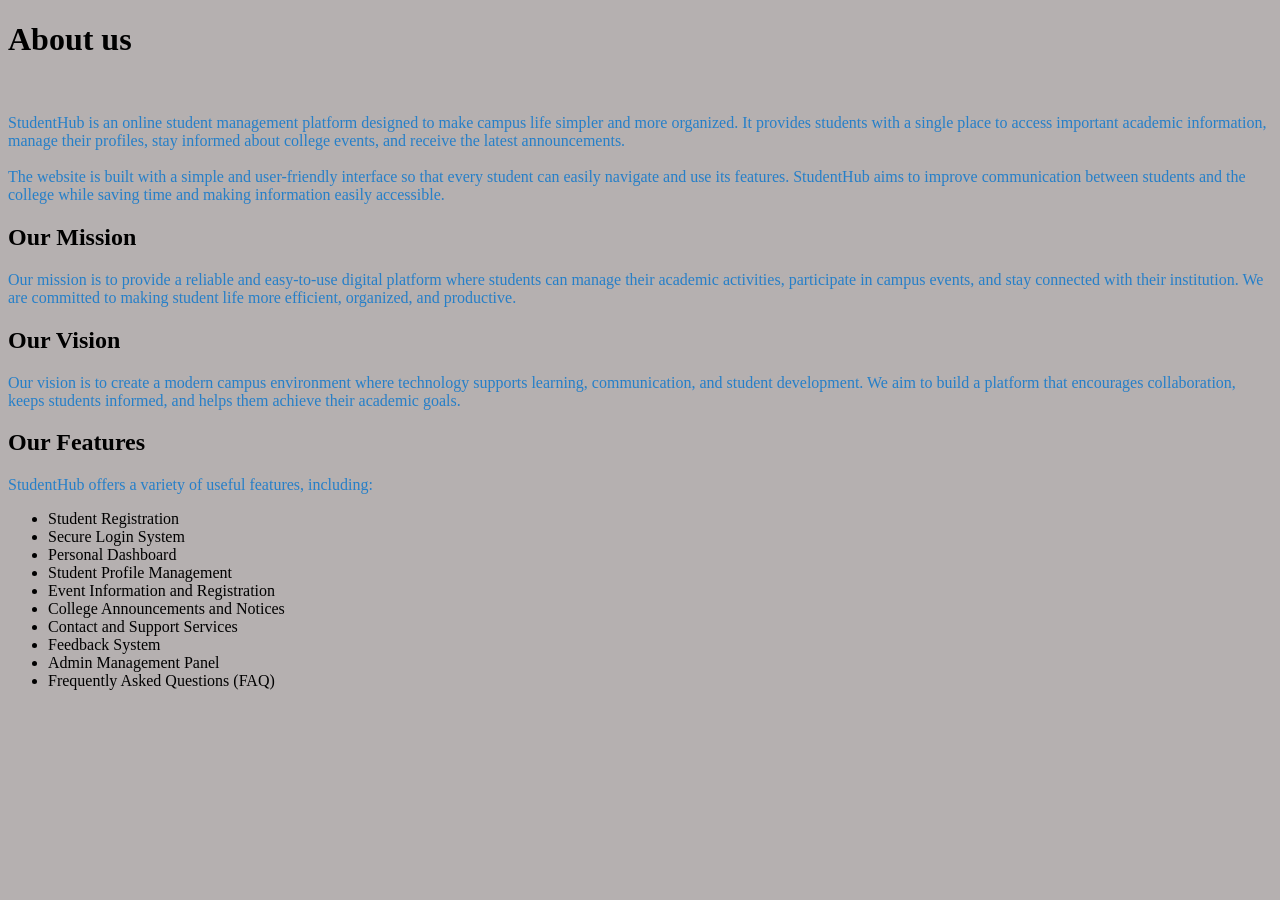
==== pages/about.html @ 84fd2ea5 "Initial commit" ====
<!DOCTYPE html>
<html lang="en">
    <header>
        <title>About StudentHub</title>
    </header>
    <body>
        <style>
            body{
                background-color: rgb(181, 176, 176);
            }
            p{
                color: rgb(38, 127, 200);

            }
        </style>
        <h1> About us</h1>
        <br>
        <p>
            StudentHub is an online student management platform designed to make campus life simpler and more organized.
            It provides students with a single place to access important academic information, manage their profiles, stay
            informed about college events, and receive the latest announcements.<br><br>
            The website is built with a simple and user-friendly interface so that every student can easily navigate and use
            its features. StudentHub aims to improve communication between students and the college while saving time
            and making information easily accessible.
        </p>
        <h2>Our Mission</h2>
        <p>
            Our mission is to provide a reliable and easy-to-use digital platform where students can manage their academic
            activities, participate in campus events, and stay connected with their institution. We are committed to making
            student life more efficient, organized, and productive.
        </p>
        <h2> Our Vision</h2>
        <p>
            Our vision is to create a modern campus environment where technology supports learning, communication, and
            student development. We aim to build a platform that encourages collaboration, keeps students informed, and
            helps them achieve their academic goals.
        </p>
        <h2> Our Features</h2>
        <p>
            StudentHub offers a variety of useful features, including:
            <ul>
                <li>Student Registration</li>
                <li>Secure Login System</li>
                <li>Personal Dashboard</li>
                <li>Student Profile Management</li>
                <li>Event Information and Registration</li>
                <li>College Announcements and Notices</li>
                <li>Contact and Support Services</li>
                <li>Feedback System</li>
                <li>Admin Management Panel</li>
                <li>Frequently Asked Questions (FAQ)</li>
            </ul>
        </p>
    </body>
</html>
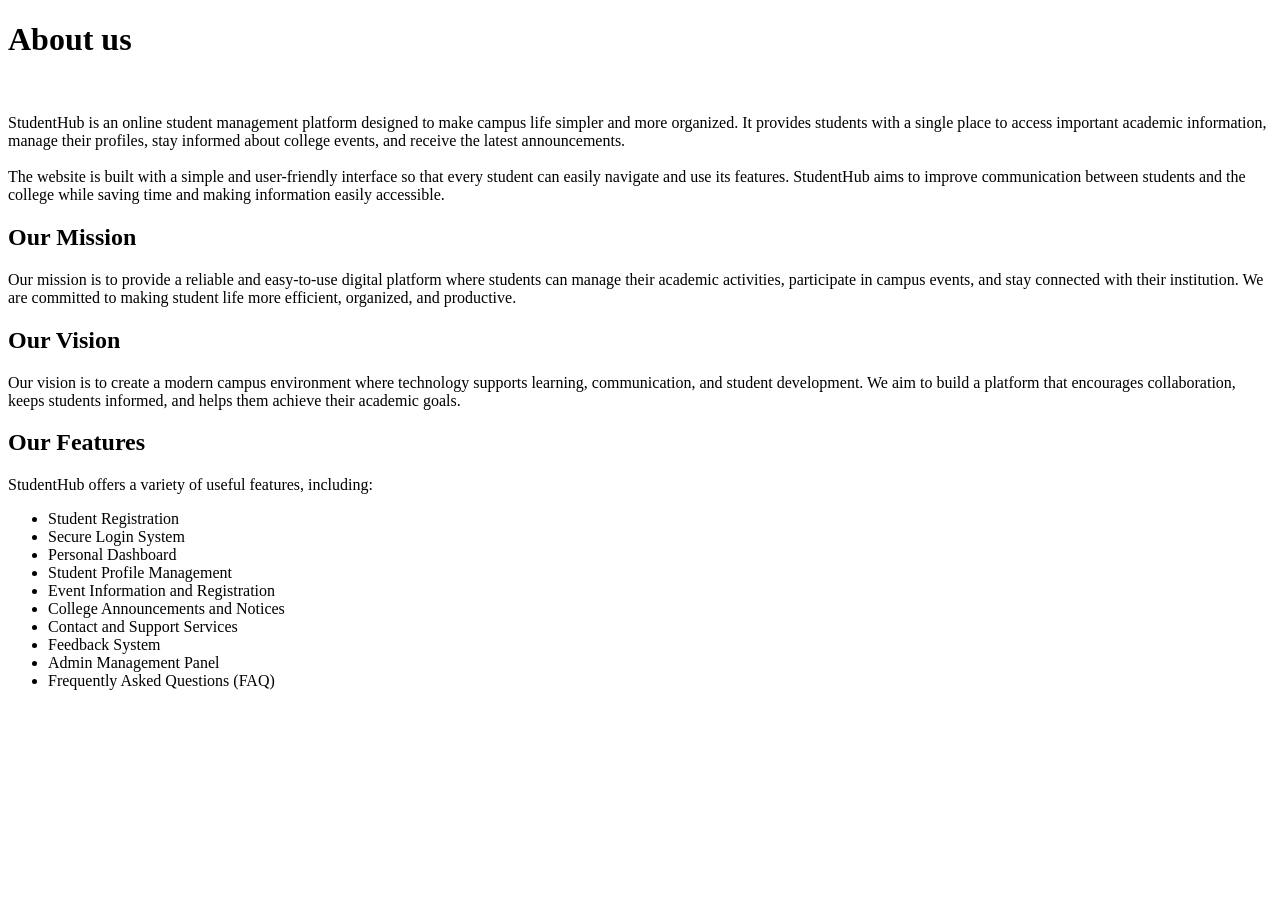
==== commit 754c37e4: "hello" ====
--- a/pages/about.html
+++ b/pages/about.html
@@ -4,15 +4,6 @@
         <title>About StudentHub</title>
     </header>
     <body>
-        <style>
-            body{
-                background-color: rgb(181, 176, 176);
-            }
-            p{
-                color: rgb(38, 127, 200);
-
-            }
-        </style>
         <h1> About us</h1>
         <br>
         <p>
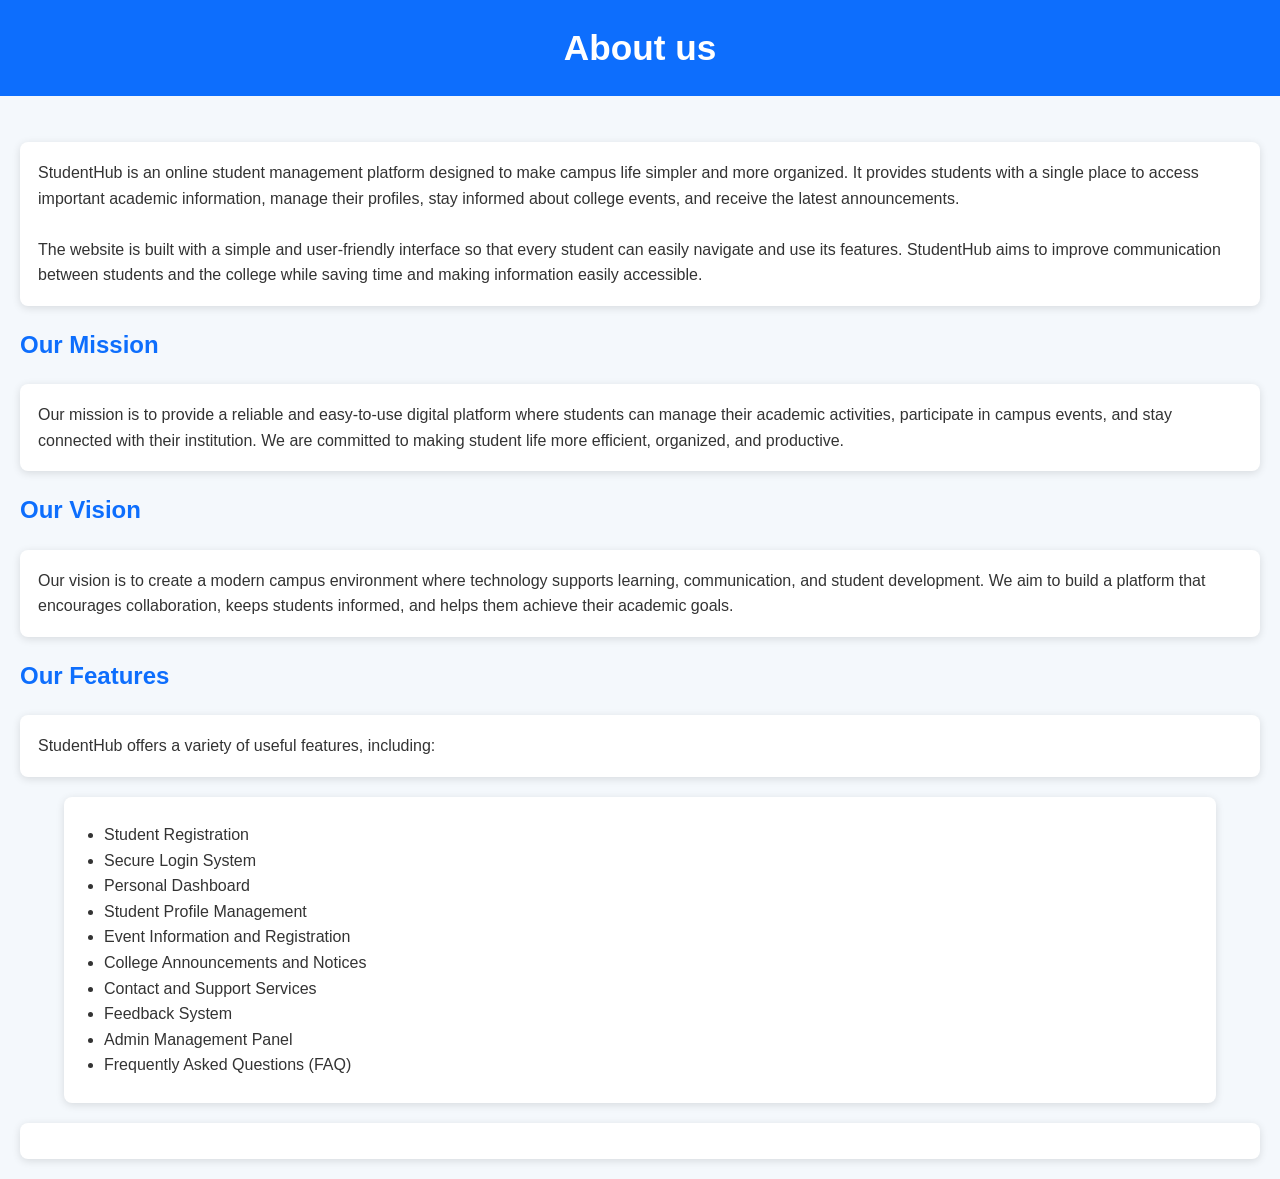
==== commit 4b1a8723: "format" ====
--- a/pages/about.html
+++ b/pages/about.html
@@ -1,8 +1,10 @@
 <!DOCTYPE html>
 <html lang="en">
-    <header>
+    <head>
         <title>About StudentHub</title>
-    </header>
+        <link rel="stylesheet" href="../CSS/style.css">
+        <script src="../js/script.js"></script>
+    </head>
     <body>
         <h1> About us</h1>
         <br>
--- a/CSS/style.css
+++ b/CSS/style.css
@@ -0,0 +1,151 @@
+/* StudentHub Portal - Common style.css */
+*{
+  margin: 0;
+  padding: 0;
+  box-sizing: border-box;
+  font-family: Arial, sans-serif;
+}
+body {
+  background: #f4f8fc;
+  color: #333;
+  line-height: 1.6;
+}
+h1 {
+  background: #0d6efd;
+  color: #fff;
+  text-align: center;
+  padding: 20px;
+  font-size: 2.2rem;
+}
+h2 {
+  color: #0d6efd;
+  margin: 20px;
+}
+h3,
+h4 {
+  text-align: center;
+  margin: 15px;
+  color: #198754;
+}
+p {
+  background: #fff;
+  margin: 20px;
+  padding: 18px;
+  border-radius: 8px;
+  box-shadow: 0 2px 8px rgba(0, 0, 0, 0.12);
+}
+nav {
+  background: #fff;
+  padding: 15px;
+  text-align: center;
+  box-shadow: 0 2px 8px rgba(0, 0, 0, 0.15);
+}
+nav a {
+  color: #0d6efd;
+  text-decoration: none;
+  font-weight: bold;
+  margin: 0 8px;
+  padding: 8px 10px;
+  border-radius: 5px;
+}
+nav a:hover {
+  background: #0d6efd;
+  color: #fff;
+}
+ul,
+ol {
+  width: 90%;
+  margin: 20px auto;
+  background: #fff;
+  padding: 25px 40px;
+  border-radius: 8px;
+  box-shadow: 0 2px 8px rgba(0, 0, 0, 0.12);
+}
+table {
+  width: 90%;
+  margin: 20px auto;
+  border-collapse: collapse;
+  background: #fff;
+  box-shadow: 0 2px 8px rgba(0, 0, 0, 0.12);
+}
+table,
+th,
+td {
+  border: 1px solid #ccc;
+}
+th {
+  background: #0d6efd;
+  color: #fff;
+  padding: 12px;
+}
+td {
+  padding: 12px;
+  text-align: center;
+}
+tr:nth-child(even) {
+  background: #eef5ff;
+}
+form {
+  width: 60%;
+  margin: 30px auto;
+  background: #fff;
+  padding: 25px;
+  border-radius: 10px;
+  box-shadow: 0 2px 8px rgba(0, 0, 0, 0.15);
+}
+label {
+  font-weight: bold;
+}
+input,
+select,
+textarea {
+  width: 100%;
+  padding: 10px;
+  margin: 6px 0 14px;
+  border: 1px solid #bbb;
+  border-radius: 5px;
+}
+input[type="radio"] {
+  width: auto;
+  margin-right: 5px;
+}
+button,
+input[type="submit"],
+input[type="reset"] {
+  background: #0d6efd;
+  color: #fff;
+  border: none;
+  padding: 10px 18px;
+  border-radius: 5px;
+  cursor: pointer;
+  margin: 8px;
+}
+button:hover,
+input[type="submit"]:hover,
+input[type="reset"]:hover {
+  background: #084298;
+}
+details {
+  width: 90%;
+  margin: 15px auto;
+  background: #fff;
+  padding: 15px;
+  border-radius: 8px;
+  box-shadow: 0 2px 8px rgba(0, 0, 0, 0.12);
+}
+summary {
+  font-weight: bold;
+  color: #0d6efd;
+  cursor: pointer;
+}
+footer {
+  background: #0d6efd;
+  color: #fff;
+  text-align: center;
+  padding: 15px;
+  margin-top: 30px;
+}
+a[href^="mailto"],
+a[href^="tel"] {
+  margin-left: 20px;
+}
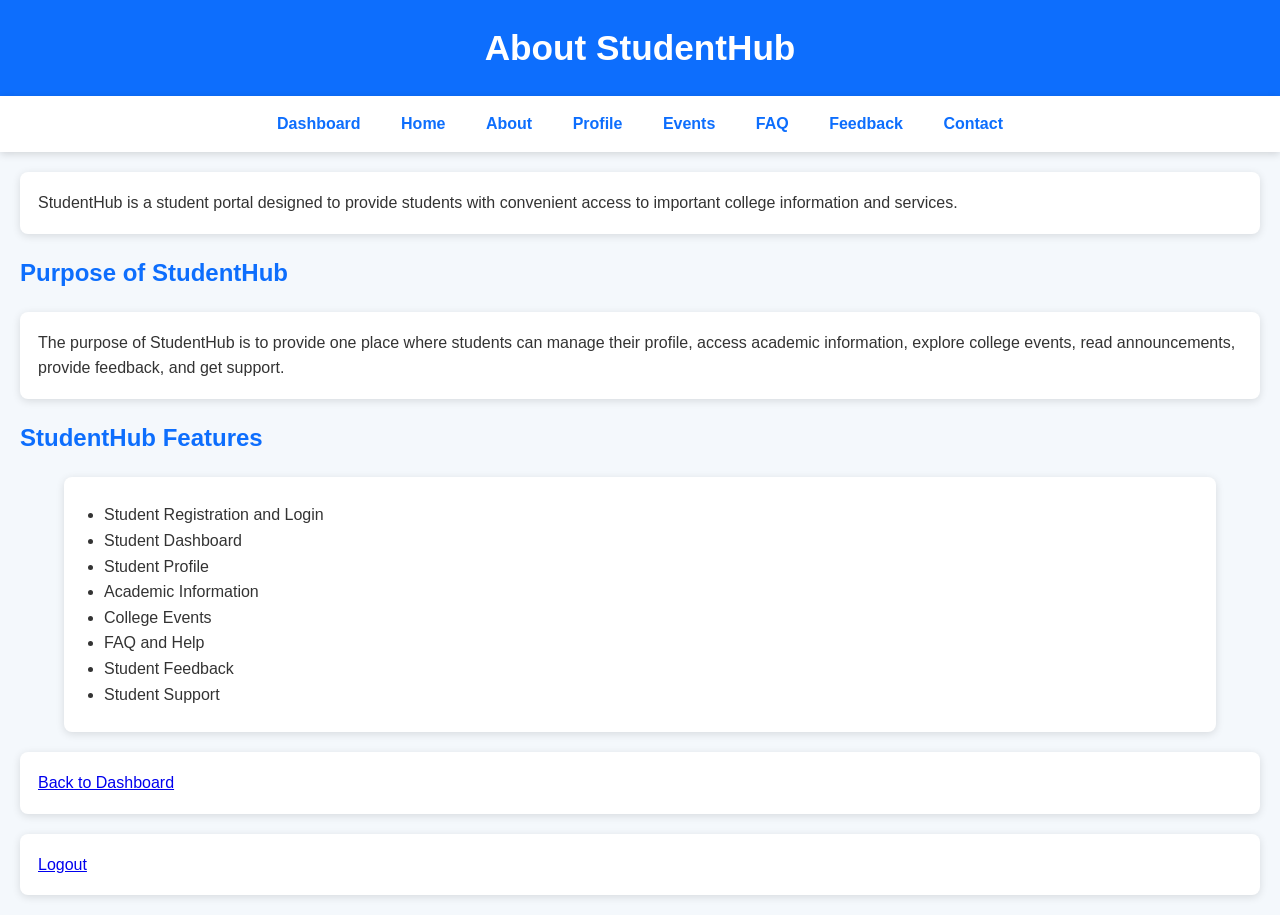
==== commit 7b7f4781: "new" ====
--- a/pages/about.html
+++ b/pages/about.html
@@ -1,48 +1,60 @@
 <!DOCTYPE html>
 <html lang="en">
-    <head>
-        <title>About StudentHub</title>
-        <link rel="stylesheet" href="../CSS/style.css">
-        <script src="../js/script.js"></script>
-    </head>
-    <body>
-        <h1> About us</h1>
-        <br>
-        <p>
-            StudentHub is an online student management platform designed to make campus life simpler and more organized.
-            It provides students with a single place to access important academic information, manage their profiles, stay
-            informed about college events, and receive the latest announcements.<br><br>
-            The website is built with a simple and user-friendly interface so that every student can easily navigate and use
-            its features. StudentHub aims to improve communication between students and the college while saving time
-            and making information easily accessible.
-        </p>
-        <h2>Our Mission</h2>
-        <p>
-            Our mission is to provide a reliable and easy-to-use digital platform where students can manage their academic
-            activities, participate in campus events, and stay connected with their institution. We are committed to making
-            student life more efficient, organized, and productive.
-        </p>
-        <h2> Our Vision</h2>
-        <p>
-            Our vision is to create a modern campus environment where technology supports learning, communication, and
-            student development. We aim to build a platform that encourages collaboration, keeps students informed, and
-            helps them achieve their academic goals.
-        </p>
-        <h2> Our Features</h2>
-        <p>
-            StudentHub offers a variety of useful features, including:
-            <ul>
-                <li>Student Registration</li>
-                <li>Secure Login System</li>
-                <li>Personal Dashboard</li>
-                <li>Student Profile Management</li>
-                <li>Event Information and Registration</li>
-                <li>College Announcements and Notices</li>
-                <li>Contact and Support Services</li>
-                <li>Feedback System</li>
-                <li>Admin Management Panel</li>
-                <li>Frequently Asked Questions (FAQ)</li>
-            </ul>
-        </p>
-    </body>
+<head>
+    <meta charset="UTF-8">
+    <meta name="viewport" content="width=device-width, initial-scale=1.0">
+    <title>About StudentHub</title>
+    <link rel="stylesheet" href="../CSS/style.css">
+</head>
+
+<body>
+
+<h1>About StudentHub</h1>
+
+<nav>
+    <a href="dashboard.html">Dashboard</a>
+    <a href="home.html">Home</a>
+    <a href="about.html">About</a>
+    <a href="profile.html">Profile</a>
+    <a href="event.html">Events</a>
+    <a href="faq.html">FAQ</a>
+    <a href="feedback.html">Feedback</a>
+    <a href="contact.html">Contact</a>
+</nav>
+
+<p>
+    StudentHub is a student portal designed to provide students
+    with convenient access to important college information and services.
+</p>
+
+<h2>Purpose of StudentHub</h2>
+
+<p>
+    The purpose of StudentHub is to provide one place where students
+    can manage their profile, access academic information, explore
+    college events, read announcements, provide feedback, and get support.
+</p>
+
+<h2>StudentHub Features</h2>
+
+<ul>
+    <li>Student Registration and Login</li>
+    <li>Student Dashboard</li>
+    <li>Student Profile</li>
+    <li>Academic Information</li>
+    <li>College Events</li>
+    <li>FAQ and Help</li>
+    <li>Student Feedback</li>
+    <li>Student Support</li>
+</ul>
+
+<p>
+    <a href="dashboard.html">Back to Dashboard</a>
+</p>
+
+<p>
+    <a href="login.html">Logout</a>
+</p>
+
+</body>
 </html>
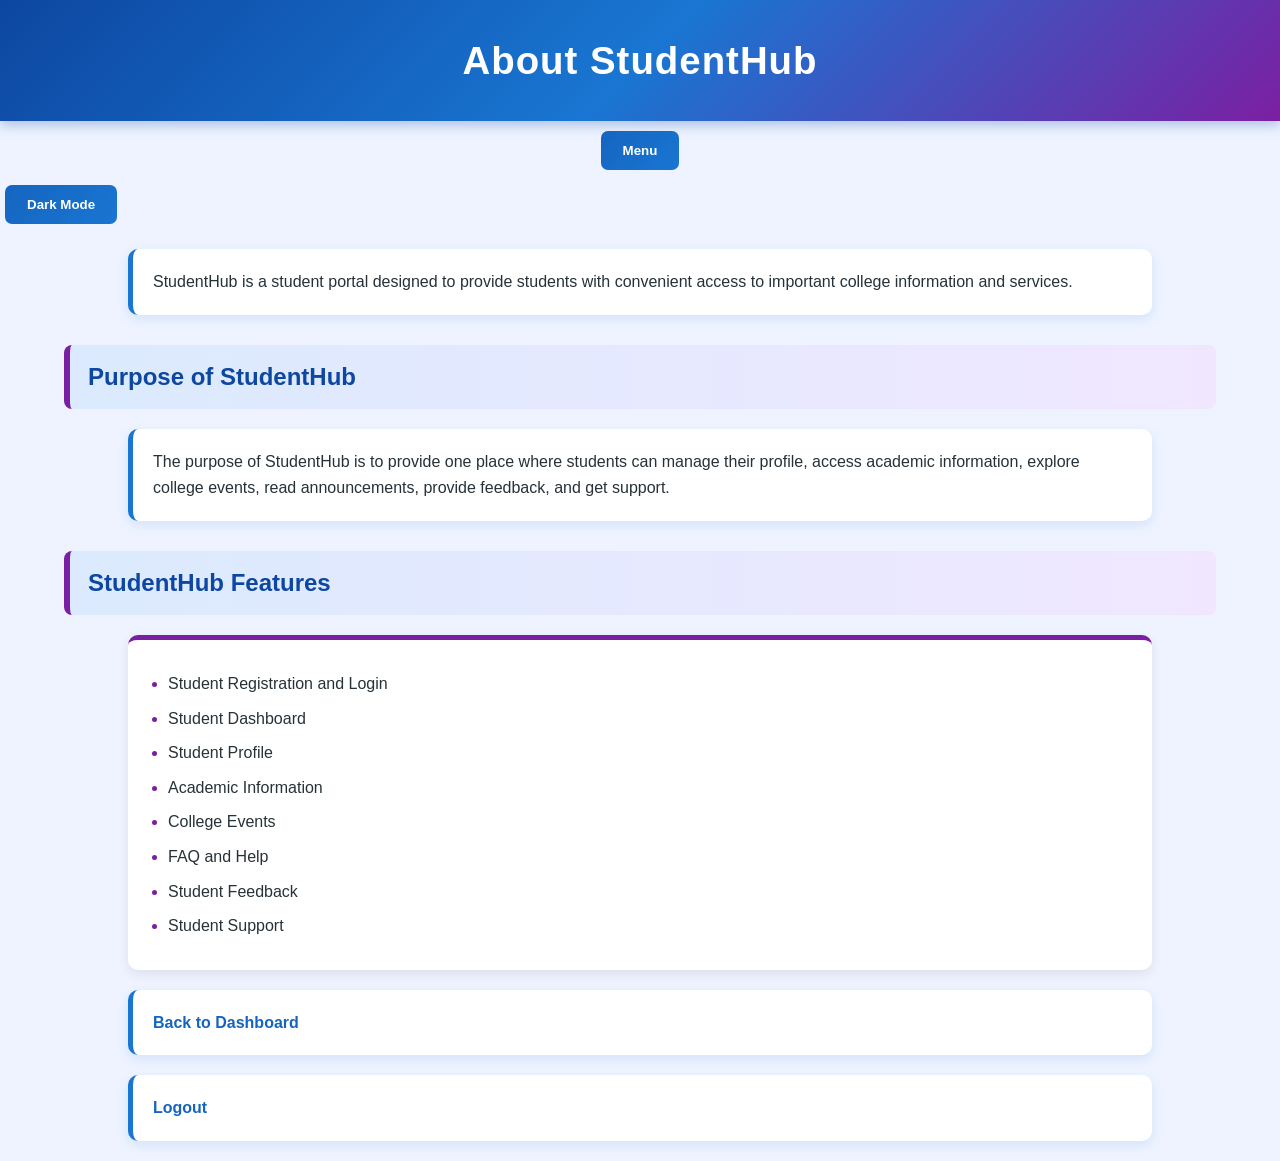
==== commit 7c4cb0fc: "json" ====
--- a/pages/about.html
+++ b/pages/about.html
@@ -11,7 +11,9 @@
 
 <h1>About StudentHub</h1>
 
-<nav>
+<button id="menuButton">Menu</button>
+
+<nav id="menu">
     <a href="dashboard.html">Dashboard</a>
     <a href="home.html">Home</a>
     <a href="about.html">About</a>
@@ -21,6 +23,8 @@
     <a href="feedback.html">Feedback</a>
     <a href="contact.html">Contact</a>
 </nav>
+
+<button id="themeButton">Dark Mode</button>
 
 <p>
     StudentHub is a student portal designed to provide students
@@ -55,6 +59,7 @@
 <p>
     <a href="login.html">Logout</a>
 </p>
+<script src="../js/script.js"></script>
 
 </body>
 </html>
--- a/CSS/style.css
+++ b/CSS/style.css
@@ -1,151 +1,505 @@
-/* StudentHub Portal - Common style.css */
-*{
-  margin: 0;
-  padding: 0;
-  box-sizing: border-box;
-  font-family: Arial, sans-serif;
-}
+* {
+    margin: 0;
+    padding: 0;
+    box-sizing: border-box;
+    font-family: Arial, sans-serif;
+}
+
+   /* BODY */
+
 body {
-  background: #f4f8fc;
-  color: #333;
-  line-height: 1.6;
-}
+    background: #eef3ff;
+    color: #263238;
+    line-height: 1.6;
+    min-height: 100vh;
+}
+
+   /* MAIN HEADER */
+
 h1 {
-  background: #0d6efd;
-  color: #fff;
-  text-align: center;
-  padding: 20px;
-  font-size: 2.2rem;
-}
+    background: linear-gradient(135deg, #0d47a1, #1976d2, #7b1fa2);
+    color: white;
+    text-align: center;
+    padding: 30px 15px;
+    font-size: 2.4rem;
+    letter-spacing: 1px;
+    box-shadow: 0 4px 12px rgba(13, 71, 161, 0.3);
+}
+
+   /* SECTION HEADINGS */
+
 h2 {
-  color: #0d6efd;
-  margin: 20px;
-}
-h3,
+    width: 90%;
+    margin: 30px auto 15px;
+    padding: 13px 18px;
+    color: #0d47a1;
+    background: linear-gradient(90deg, #dbeafe, #f0e7ff);
+    border-left: 6px solid #7b1fa2;
+    border-radius: 8px;
+}
+
+h3 {
+    text-align: center;
+    margin: 20px;
+    padding: 10px;
+    color: #087f5b;
+    background: #e5f8f0;
+    border-radius: 6px;
+}
+
 h4 {
-  text-align: center;
-  margin: 15px;
-  color: #198754;
-}
+    text-align: center;
+    margin: 15px;
+    color: #7b1fa2;
+}
+
+   /* PARAGRAPHS / CONTENT */
+
 p {
-  background: #fff;
-  margin: 20px;
-  padding: 18px;
-  border-radius: 8px;
-  box-shadow: 0 2px 8px rgba(0, 0, 0, 0.12);
-}
+    width: 90%;
+    margin: 20px auto;
+    padding: 20px;
+    background: white;
+    border-left: 5px solid #1976d2;
+    border-radius: 10px;
+    box-shadow: 0 4px 12px rgba(25, 118, 210, 0.12);
+}
+
+   /* NAVIGATION */
+
 nav {
-  background: #fff;
-  padding: 15px;
-  text-align: center;
-  box-shadow: 0 2px 8px rgba(0, 0, 0, 0.15);
-}
+    background: white;
+    padding: 16px;
+    text-align: center;
+    border-bottom: 3px solid #1976d2;
+    box-shadow: 0 4px 12px rgba(0, 0, 0, 0.1);
+}
+
 nav a {
-  color: #0d6efd;
-  text-decoration: none;
-  font-weight: bold;
-  margin: 0 8px;
-  padding: 8px 10px;
-  border-radius: 5px;
-}
+    display: inline-block;
+    color: #0d47a1;
+    background: #e8f1ff;
+    text-decoration: none;
+    font-weight: bold;
+    margin: 5px;
+    padding: 10px 16px;
+    border-radius: 20px;
+    border: 1px solid #c5d9f7;
+}
+
 nav a:hover {
-  background: #0d6efd;
-  color: #fff;
-}
+    background: #1976d2;
+    color: white;
+}
+
+   /* LISTS */
+
 ul,
 ol {
-  width: 90%;
-  margin: 20px auto;
-  background: #fff;
-  padding: 25px 40px;
-  border-radius: 8px;
-  box-shadow: 0 2px 8px rgba(0, 0, 0, 0.12);
-}
+    width: 90%;
+    margin: 20px auto;
+    padding: 22px 40px;
+    background: white;
+    border-radius: 10px;
+    border-top: 5px solid #7b1fa2;
+    box-shadow: 0 4px 12px rgba(0, 0, 0, 0.08);
+}
+
+li {
+    margin: 9px 0;
+}
+
+li::marker {
+    color: #7b1fa2;
+    font-weight: bold;
+}
+
+   /* LINKS */
+
+a {
+    color: #1565c0;
+}
+
+p a,
+li a {
+    font-weight: bold;
+    text-decoration: none;
+}
+
+p a:hover,
+li a:hover {
+    color: #7b1fa2;
+    text-decoration: underline;
+}
+
+   /* TABLE */
+
 table {
-  width: 90%;
-  margin: 20px auto;
-  border-collapse: collapse;
-  background: #fff;
-  box-shadow: 0 2px 8px rgba(0, 0, 0, 0.12);
-}
+    width: 90%;
+    margin: 20px auto;
+    border-collapse: collapse;
+    background: white;
+    border-radius: 10px;
+    overflow: hidden;
+    box-shadow: 0 4px 12px rgba(0, 0, 0, 0.1);
+}
+
 table,
 th,
 td {
-  border: 1px solid #ccc;
-}
+    border: 1px solid #d5dce8;
+}
+
 th {
-  background: #0d6efd;
-  color: #fff;
-  padding: 12px;
-}
+    background: linear-gradient(90deg, #1565c0, #512da8);
+    color: white;
+    padding: 15px;
+    text-align: center;
+}
+
 td {
-  padding: 12px;
-  text-align: center;
-}
+    padding: 13px;
+    text-align: center;
+}
+
 tr:nth-child(even) {
-  background: #eef5ff;
-}
+    background: #f1f6ff;
+}
+
+tr:hover {
+    background: #e5edff;
+}
+
+
+   /* FORM */
+
+
 form {
-  width: 60%;
-  margin: 30px auto;
-  background: #fff;
-  padding: 25px;
-  border-radius: 10px;
-  box-shadow: 0 2px 8px rgba(0, 0, 0, 0.15);
-}
+    width: 60%;
+    margin: 30px auto;
+    padding: 30px;
+    background: white;
+    border-radius: 12px;
+    border-top: 6px solid #7b1fa2;
+    box-shadow: 0 5px 18px rgba(0, 0, 0, 0.12);
+}
+
 label {
-  font-weight: bold;
-}
+    display: block;
+    margin-top: 10px;
+    margin-bottom: 5px;
+    font-weight: bold;
+    color: #37474f;
+}
+
+
+   /* INPUTS */
+
+
 input,
 select,
 textarea {
-  width: 100%;
-  padding: 10px;
-  margin: 6px 0 14px;
-  border: 1px solid #bbb;
-  border-radius: 5px;
-}
+    width: 100%;
+    padding: 12px;
+    margin: 5px 0 15px;
+    border: 2px solid #d5dce8;
+    border-radius: 7px;
+    background: #f8faff;
+    color: #263238;
+}
+
+input:focus,
+select:focus,
+textarea:focus {
+    outline: none;
+    border-color: #1976d2;
+    background: white;
+}
+
+
+   /* RADIO BUTTON */
+
+
 input[type="radio"] {
-  width: auto;
-  margin-right: 5px;
-}
+    width: auto;
+    margin-right: 5px;
+}
+
+/* BUTTONS */
+
+
 button,
 input[type="submit"],
 input[type="reset"] {
-  background: #0d6efd;
-  color: #fff;
-  border: none;
-  padding: 10px 18px;
-  border-radius: 5px;
-  cursor: pointer;
-  margin: 8px;
-}
+    background: linear-gradient(135deg, #1565c0, #1976d2);
+    color: white;
+    border: none;
+    padding: 12px 22px;
+    border-radius: 7px;
+    cursor: pointer;
+    margin: 8px 5px;
+    font-weight: bold;
+}
+
 button:hover,
-input[type="submit"]:hover,
+input[type="submit"]:hover {
+    background: linear-gradient(135deg, #512da8, #7b1fa2);
+}
+
+input[type="reset"] {
+    background: #607d8b;
+}
+
 input[type="reset"]:hover {
-  background: #084298;
-}
+    background: #455a64;
+}
+
+
+   /* FAQ */
+
+
 details {
-  width: 90%;
-  margin: 15px auto;
-  background: #fff;
-  padding: 15px;
-  border-radius: 8px;
-  box-shadow: 0 2px 8px rgba(0, 0, 0, 0.12);
-}
+    width: 90%;
+    margin: 15px auto;
+    padding: 18px;
+    background: white;
+    border-left: 5px solid #198754;
+    border-radius: 9px;
+    box-shadow: 0 4px 12px rgba(0, 0, 0, 0.08);
+}
+
 summary {
-  font-weight: bold;
-  color: #0d6efd;
-  cursor: pointer;
-}
-footer {
-  background: #0d6efd;
-  color: #fff;
-  text-align: center;
-  padding: 15px;
-  margin-top: 30px;
-}
+    font-weight: bold;
+    color: #1565c0;
+    cursor: pointer;
+    padding: 5px;
+}
+
+summary:hover {
+    color: #7b1fa2;
+}
+
+details p {
+    width: 100%;
+    margin: 15px 0 0;
+    border-left: 3px solid #198754;
+    box-shadow: none;
+    background: #f0fff8;
+}
+
+
+   /* EMAIL AND PHONE */
+
+
 a[href^="mailto"],
 a[href^="tel"] {
-  margin-left: 20px;
-}
+    color: #087f5b;
+    font-weight: bold;
+    margin-left: 5px;
+}
+
+a[href^="mailto"]:hover,
+a[href^="tel"]:hover {
+    color: #1565c0;
+}
+
+
+   /* FOOTER */
+
+
+footer {
+    background: linear-gradient(135deg, #0d47a1, #1976d2, #7b1fa2);
+    color: white;
+    text-align: center;
+    padding: 22px;
+    margin-top: 40px;
+}
+
+
+    /* notification */
+
+    
+#notificationButton {
+    display: block;
+    margin: 15px auto;
+}
+
+#notification {
+    display: none;
+    width: 90%;
+    margin: 20px auto;
+    padding: 15px;
+    background: #fff3cd;
+    border-left: 6px solid #ffc107;
+    border-radius: 8px;
+    box-shadow: 0 3px 10px rgba(0, 0, 0, 0.12);
+}
+
+#notification h3 {
+    color: #856404;
+}
+
+#notification p {
+    width: 100%;
+    margin: 10px 0;
+    background: transparent;
+    border-left: none;
+    box-shadow: none;
+}
+
+/* menu button */
+
+#menuButton {
+    display: block;
+    margin: 10px auto;
+}
+
+#menu {
+    display: none;
+}
+
+#menu.show-menu {
+    display: block;
+}
+
+/* Dark Mode */
+
+body.dark-mode {
+    background: #222;
+    color: #eee;
+}
+
+body.dark-mode h1 {
+    background: #111;
+}
+
+body.dark-mode h2 {
+    color: #66b3ff;
+}
+
+body.dark-mode p,
+body.dark-mode ul,
+body.dark-mode ol,
+body.dark-mode table,
+body.dark-mode form,
+body.dark-mode details {
+    background: #333;
+    color: #eee;
+}
+
+body.dark-mode nav {
+    background: #333;
+}
+
+body.dark-mode nav a {
+    color: #66b3ff;
+}
+
+body.dark-mode nav a:hover {
+    background: #0d6efd;
+    color: white;
+}
+
+body.dark-mode th {
+    background: #111;
+}
+
+body.dark-mode tr:nth-child(even) {
+    background: #444;
+}
+
+body.dark-mode input,
+body.dark-mode select,
+body.dark-mode textarea {
+    background: #444;
+    color: white;
+    border-color: #777;
+}
+
+body.dark-mode footer {
+    background: #111;
+}
+
+
+/* Mobile */
+@media (max-width: 480px) {
+    form {
+        width: 95%;
+    }
+
+    p,
+    ul,
+    ol,
+    details,
+    table {
+        width: 95%;
+    }
+
+    nav a {
+        display: block;
+        margin: 8px 0;
+    }
+
+    button,
+    input[type="submit"],
+    input[type="reset"] {
+        width: 100%;
+        margin: 8px 0;
+    }
+}
+
+
+/* Tablet */
+@media (min-width: 481px) and (max-width: 768px) {
+    form {
+        width: 80%;
+    }
+
+    p,
+    ul,
+    ol,
+    details,
+    table {
+        width: 85%;
+    }
+
+    nav a {
+        display: inline-block;
+        margin: 5px 10px;
+    }
+
+    button,
+    input[type="submit"],
+    input[type="reset"] {
+        width: 45%;
+        margin: 8px 2%;
+    }
+}
+
+
+/* Laptop / Desktop */
+@media (min-width: 769px) {
+    form {
+        width: 60%;
+    }
+
+    p,
+    ul,
+    ol,
+    details,
+    table {
+        width: 80%;
+    }
+
+    nav a {
+        display: inline-block;
+        margin: 5px 10px;
+    }
+
+    button,
+    input[type="submit"],
+    input[type="reset"] {
+        width: auto;
+        margin: 5px;
+    }
+}
